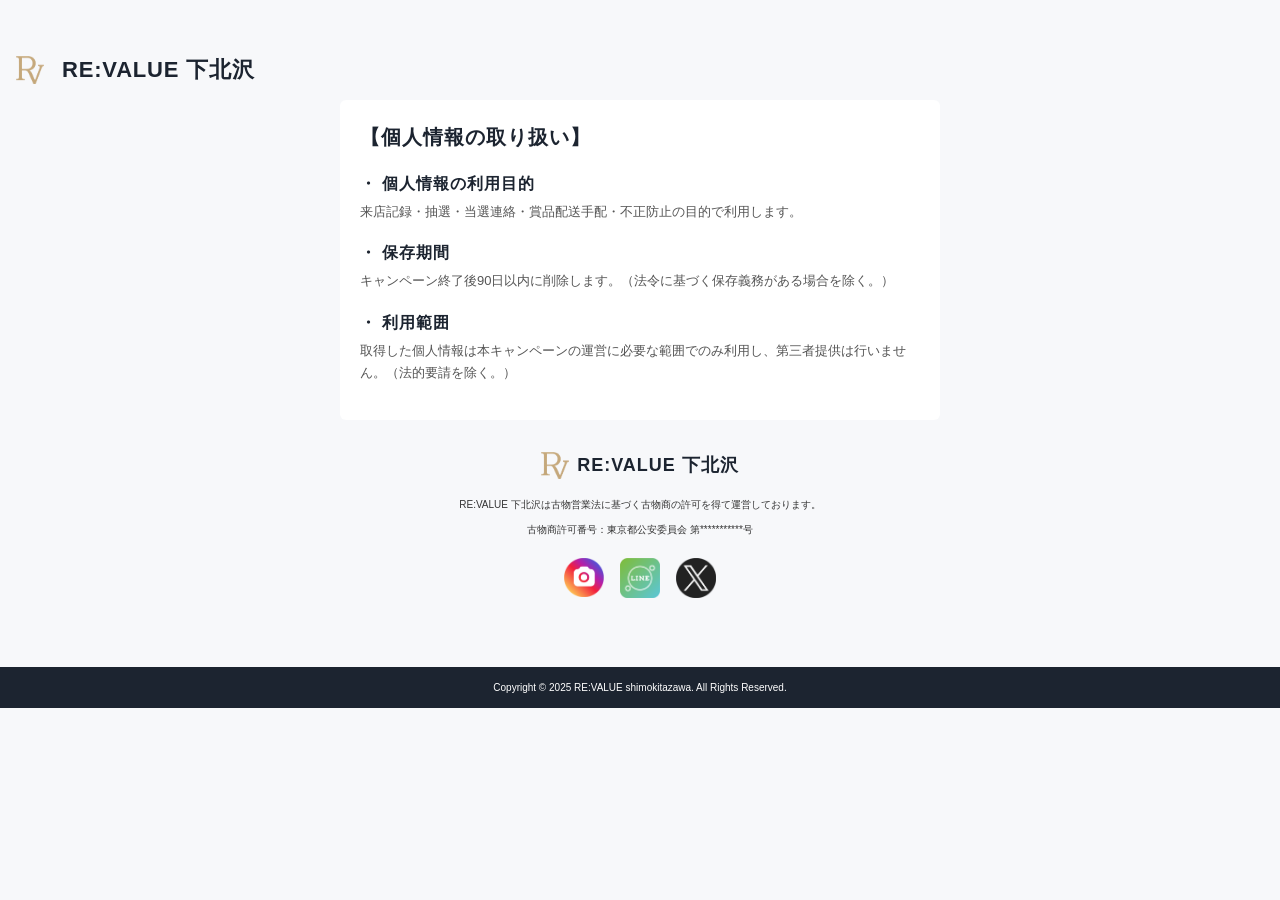
==== privacy.html @ 7b9adb71 "first commit" ====
<!DOCTYPE html>
<html lang="ja">
<head>
  <meta charset="UTF-8">
  <meta name="viewport" content="width=device-width, initial-scale=1.0">
  <title>利用規約 | RE:VALUE 下北沢</title>
  <link rel="stylesheet" href="style.css">
</head>

<body class="subpage">

  <!-- ヘッダー（LPと同じ） -->
  <header class="header">
  <a href="index.html" class="header-logo-block">
    <img src="images/icon.png" alt="RE:VALUEロゴ" class="header-logo">
    <h1 class="header-title">RE:VALUE 下北沢</h1>
  </a>
</header>

  <!-- 規約ボックス -->
  <section class="terms-section">
    <div class="terms-box">

      <h2 class="terms-title">【個人情報の取り扱い】</h2>

      <div class="terms-block">
        <h3 class="terms-subtitle">・ 個人情報の利用目的</h3>
        <p>
          来店記録・抽選・当選連絡・賞品配送手配・不正防止の目的で利用します。
        </p>
      </div>

      <div class="terms-block">
        <h3 class="terms-subtitle">・ 保存期間</h3>
        <p>キャンペーン終了後90日以内に削除します。（法令に基づく保存義務がある場合を除く。）</p>
      </div>

      <div class="terms-block">
        <h3 class="terms-subtitle">・ 利用範囲</h3>
        <p>
          取得した個人情報は本キャンペーンの運営に必要な範囲でのみ利用し、第三者提供は行いません。（法的要請を除く。）
        </p>
      </div>

    </div><!-- /terms-box -->
  </section>

  <!-- フッター（LPと同じでOK） -->
<footer class="footer-section">

  <!-- ロゴ -->
  <div class="footer-header">
    <a href="index.html" class="footer-logo-block">
      <img src="images/icon.png" alt="RE:VALUE ロゴ" class="rv-logo-footer">
      <h2 class="footer-store-name">RE:VALUE 下北沢</h2>
    </a>  
  </div>

  <!-- 説明文 -->
  <p class="footer-description">
    RE:VALUE 下北沢は古物営業法に基づく古物商の許可を得て運営しております。
  </p>
  <p class="footer-license">
    古物商許可番号：東京都公安委員会 第***********号
  </p>

  <!-- SNSアイコン -->
  <div class="footer-sns">
    <a href="#"><img src="images/instagram.png" alt="Instagram"></a>
    <a href="#"><img src="images/line.png" alt="LINE"></a>
    <a href="#"><img src="images/x.png" alt="X"></a>
  </div>

</footer>

<!-- コピーライト（黒帯） -->
<div class="footer-copy">
  Copyright © 2025 RE:VALUE shimokitazawa. All Rights Reserved.
</div>

</body>
</html>
---- style.css ----
* {
  margin: 0;
  padding: 0;
  box-sizing: border-box;
}

html {
  font-size: 62.5%;
}

body {
  font-family: "Noto Sans JP", sans-serif;
  color: #555;
  background: #F7F8FA;
  line-height: 1.7;  /* 読みやすい標準値に調整 */
}

h1, h2 {
  font-family: "Space Grotesk", sans-serif;
  color: #1C2430;
  letter-spacing: 0.1rem;
}

h3{
  font-family: "Space Grotesk", sans-serif;
  color: #333;
  letter-spacing: 0.1rem;
}


/* ヘッダー */
.header {
  height: 60px;             /* 背景画像とのズレ防止！ */
  display: flex;
  align-items: center;
  padding: 0 1.6rem;
  margin-top: 2rem;
}

.header-logo-block {
  display: flex;
  align-items: center;
  gap: 8px;                 /* ロゴと文字の間の余白 */
}

.header-logo-block,
.footer-logo-block {
  display: flex;
  align-items: center;
  gap: 0.8rem;
  text-decoration: none;      /* 下線なし */
  color: inherit;             /* テキスト色そのまま */
}

.header-logo-block img,
.footer-logo-block img {
  display: block;
}


.header-logo {
  width: 28px;              /* RVアイコンのSP最適サイズ */
  height: auto;
}

.header-title {
  font-size: 2.2rem;
  font-weight: 700;
}


/* 全体 */
.fv {
  position: relative;
  width: 100%;
  height: 80rem;
  background-image:  url("images/haikei.jpg");
  padding:  0 2rem 4rem;
  overflow: hidden;
}


h1{
  font-size: 23;
  letter-spacing: 0.08rem;
  padding-left: 1rem;
}


/* メインコピー */
.fv-copy {
  font-size: 1.7rem;
  color: #1C2430;
  line-height: 0.9;
  margin-bottom: 1.6rem;
  margin-top: 2rem;
  font-weight: 500;
}

.fv-copy .big {
  font-size: 3.5rem;
  font-weight: 700;
}

/* バッジ */
.fv-badge {
  position: absolute;
  top:  3%;
  right: 4%;
  background:  linear-gradient(
    to bottom,
     #E3C46B 35%,
     #fff4d5 75%,
     #fff 100%
  );
  border: 0.1rem solid #E3C46B;
  color: #1C2430;
  width: 10rem;
  height: 10rem;
  border-radius: 50%;
  display: flex;
  align-items: center;
  justify-content: center;
  text-align: center;
  font-size: 1.7rem;
  line-height: 1.4;
}

.badge-text {
  font-weight: 400;
}

/* バッグ画像 */
.fv-bags {
  width: 100%;
  margin-left: 2rem;
}

/* サブ説明 */
.fv-sub p {
  color: #333;
  font-size: 1.3rem;
  line-height: 1.5;
  margin-left: -18rem;
  margin-bottom: 16px;
  text-align: center;
  letter-spacing: 0.1rem;
}

/* メイン訴求 */
.fv-title {
  color: #1C2430;
  font-size: 2.4rem;
  font-weight: 800;
  margin: 1.2rem;
  text-align: center;
  letter-spacing: 0.2rem;
}

/* 注意書き */
.fv-note {
  color: #333;
  font-size: 1.2rem;
  margin-bottom: 28px;
}

/* CTA */
.cta-btn {
  display: block;
  text-align: center;
  padding: 14px 0;
  border-radius: 6px;
  font-size: 1.7rem;
  margin-bottom: 12px;
  letter-spacing: 0.1rem;
  text-decoration: none;
  font-weight: 500;
}

/* メインCTA */
.cta-main {
  background: #1C2430;
  color: #fff;
}

/* LINEボタン */
.cta-line {
  background: #D9DDE2;
  color: #1C2430;
}



/* 外側の背景（bodyで設定しているなら不要） */
.steps-wrapper {
  padding: 48px 16px;
}

/* 中央の白ボックス */
.steps-box {
  background-color: #FFFFFF;
  border: 0.1rem solid #E3C46B; /* ゴールド */
  border-radius: 0.4rem;
  padding: 40px 24px;
  max-width: 80rem;
  margin: 0 auto; /* 中央寄せ */
}

/* タイトル */
.steps-title {
  font-size: 2.2rem;
  font-weight: 700;
  text-align: center;
  margin-bottom: 40px;
}

/* STEPの並び（SP用） */
.step-item {
  display: flex;
  justify-content: space-between;
  align-items: flex-start;
  margin-bottom: 48px;
}

/* 左側テキスト */
.step-text {
  width: 55%;
}

.step-label {
  font-size: 1.6rem;
  font-weight: 600;
  margin-bottom: 12px;
}

.step-desc {
  font-size: 1.4rem;
  line-height: 1.6;
  color: #333333;
}

/* 右側画像 */
.step-img {
  width: 40%;
  aspect-ratio: 1 / 1; /* 同じ正方形に揃う */
  object-fit: cover;
  box-shadow: 0 0.4rem 1.2rem rgba(0,0,0,0.08);
}
.step-item:last-child {
  margin-bottom: 0;
}


.benefit-wrapper {
  padding: 4rem 1.6rem;
}

.benefit-box {
  background: #F9F6F0; /* 淡いベージュ背景 */
  border: none; /* 枠線なし */
  border-radius: 0.6rem;
  padding: 3rem 2rem;
  max-width: 80rem;
  margin: 0 auto;

  /* ドロップシャドウ（柔らかい影） */
  box-shadow: 0 14px 40px rgba(0, 0, 0, 0.25);
}


/* タイトル */
.benefit-title {
  text-align: center;
  font-size: 2rem;
  font-weight: 700;
  position:relative;
  padding-bottom: 0.3rem;
}

/* タイトル下のゴールドライン */
.benefit-title::after {
  content: "";
  position: absolute;
  left: 50%;
  bottom: 0;
  transform: translateX(-50%);
  width: 6rem;         /* ラインの長さ（お好みで調整） */
  height: 0.15rem;     /* ラインの太さ */
  background-color: #E3C46B;
  border-radius: 1rem;
}


/* バッジ＋画像 */
.benefit-badge-img {
  display: flex;
  align-items: center;
  gap: 2rem;
  margin-bottom: 2.4rem;
}

/* バッジの箱：ここでサイズを決める */
.benefit-badge {
  position: relative;
  width: 7rem;      /* バッジの大きさ：ここだけ変えればOK */
  aspect-ratio: 1 / 1;
  flex-shrink: 0;
  transform: translateY(-5rem);
}

.badge-shape {
  width: 100%;
  height: 100%;
  object-fit: contain;
  display: block;
}

/* 当選テキストをど真ん中に重ねる */
.badge-text {
  position: absolute;
  inset: 0;
  display: flex;
  align-items: center;
  justify-content: center;
  font-size: 2rem;
  font-weight: 700;
  color: #1C2430;   /* お好みで */
}
.benefit-img {
  width:90%;
  padding-right: 5rem;
  padding-top: 3rem;
  border-radius: 0.4rem;
  object-fit: cover;
}

/* ブランドバッグ当選情報 */
.benefit-main-top{
  display: flex;
  justify-content: space-between;
  align-items: flex-end;
}

.benefit-item-left p{
  margin: 0;
  line-height: 1.6;
}

.benefit-item-title {
  font-size: 2rem;
  font-weight: 700;
}

.benefit-small {
  font-size: 1.2rem;
  color: #666;
  margin-bottom: 0.8rem;
}

.benefit-date {
  font-size: 1.3rem;
  color: #333;
  margin-bottom: 0;
  line-height: 1.4;
}

.benefit-highlight {
  color: #333;
  font-weight: 700;
  font-size: 1.8rem;
}

/* 右側：10名様 */
.benefit-item-right {
  text-align: right;
}

.benefit-number {
  font-size: 3.6rem;
  font-weight: 900;
  color: #E3C46B;
  line-height: 1;
  font-family: 'Noto Serif JP';
}

.benefit-unit {
  font-size: 1.4rem;
  margin-left: 0.3rem;
}

.benefit-date {
  margin: 0 0 3rem;
  font-size: 1.5rem;
}

/* 参加者全員部分 */
.benefit-everyone {
  display: flex;
  gap: 1.6rem;
  margin-bottom: 3rem;
}

.benefit-everyone-label {
  font-size: 1.4rem;
  font-weight: 600;
  white-space: nowrap;
}

.benefit-everyone-content {
  line-height: 1.5;
}

.benefit-coupon {
  font-size: 1.8rem;
  font-weight: 600;
  letter-spacing: 0.1rem;
}

.benefit-expire {
  font-size: 1.2rem;
  color: #777;
  letter-spacing: 0.1rem;
}

.benefit-note {
  font-size: 1.2rem;
  color: #777;
  font-weight: 500;
}



/* セクション全体（背景はbodyのをそのまま使う） */
.availability-section {
  padding: 2.4rem 1.6rem  ;
}

/* 中央の白ボックス */
.availability-box {
  background: #FFFFFF;
  border-radius: 0.4rem;
  padding: 2rem 1.6rem 5rem;
  max-width: 80rem;
  margin: 0 auto;
}

/* タイトル */
.availability-title {
  text-align: center;
  font-size: 2rem;
  font-weight: 700;
  margin-bottom: 2rem;
}

/* プルダウン */
.date-select-box {
  position: relative;
  background: #E9E9EC;
  padding: 1.4rem 1rem;
  border-radius: 0.4rem;
  margin-bottom: 3rem;
}

/* ▼ カスタム矢印 */
.date-select-box::after {
  content: "▼";
  position: absolute;
  right: 1.6rem;
  top: 50%;
  transform: translateY(-50%);
  font-size: 1.4rem;
  color: #1C2430;
  pointer-events: none;         /* ← 矢印クリックしてもセレクトが開くように */
}

.date-select {
  width: 100%;
  border: none;
  background: transparent;
  font-size: 1.6rem;
  color: #1C2430;
  appearance: none;
  padding-right: 3rem;
}

/* 時間リスト */
.time-list {
  background: #E9E9EC;
  padding: 1.6rem;
  border-radius: 0.4rem;
}

.time-row {
  display: flex;
  justify-content: space-between;
  align-items: center;
  padding: 1.2rem 0;
  border-bottom: 1px solid rgba(0,0,0,0.06);
  font-size: 1.5rem;
  font-weight: 500;
}

.time-row:last-child {
  border-bottom: none;
}

.status {
  font-size: 2.4rem;
  margin-right: 1rem;
}

/* ◯（空き） */
.status.available {
  color: #1C2430; /* 黒に近いネイビー */
}

/* ×（満枠） */
.status.full {
  color: #C15B4E; /* 赤 */
}


.safety-section {
  padding: 4rem 1.6rem;
  text-align: center;  /* ← セクション全体を中央揃えに */
}

/* タイトル */
.safety-title {
  font-size: 2rem;
  font-weight: 700;
  display: inline-block;  /* ← ゴールドラインを中央に揃えるため */
  margin-bottom: 4rem;
  position: relative;
}

.safety-title .underline {
  width: 24rem;
  height: 0.1rem;
  background: #E3C46B;
  display: block;
  margin: 0.4rem auto 0;  /* ← 中央揃え */
}

/* 各項目 */
.safety-item {
  margin-bottom: 5rem;
}

/* 小タイトル */
.safety-heading {
  font-size: 1.8rem;
  font-weight: 700;
  margin-bottom: 1.6rem;
  letter-spacing: 0.2rem;
}

/* 画像 */
.safety-img {
  width: 100%;
  border-radius: 0.4rem;
  margin-bottom: 1.6rem;
}

/* テキスト */
.safety-text {
  font-size: 1.2rem;
  line-height: 1.8;
  color: #555;
  margin: 0 auto;
  max-width: 28rem;  /* ← 文章の横幅を適度に狭めて読みやすく */
  letter-spacing: 0.1rem;
}


.faq-section {
  padding: 4rem 1.6rem;
}

.faq-title {
  text-align: center;
  font-size: 2rem;
  font-weight: 700;
  margin-bottom: 2rem;
}

/* 各Qボタン */
.faq-item {
  margin-bottom: 1.2rem;
  border-radius: 0.4rem;
  overflow: hidden;
}

.faq-question {
  width: 100%;
  background: #e6e9ee;
  border: none;
  padding: 1.6rem;
  font-size: 1.6rem;
  font-weight: 600;
  display: flex;
  justify-content: space-between;
  align-items: center;
  cursor: pointer;
}

/* ▼アイコン */
.faq-icon {
  transition: transform 0.2s ease;
}

/* A部分（最初は閉じる） */
.faq-answer {
  background: #fff;
  padding: 0 1.6rem;
  font-size: 1.5rem;
  line-height: 1.7;
  color: #555;
  height: 0;
  overflow: hidden;
  transition: height 0.25s ease;
  border-left: 0.1rem solid #E9E9EC;
  border-right: 0.1rem solid #E9E9EC;
  border-bottom: 0.1rem solid #E9E9EC;
}

/* 開いた時の状態 */
.faq-item.open .faq-answer {
  padding-top: 1.6rem;
  padding-bottom:3rem;
}

.faq-item.open .faq-icon {
  transform: rotate(180deg);
}

.bold{
  font-weight: 700;
}

.store-section {
  padding: 4rem 1.6rem;
}

/* セクションタイトル */
.store-title {
  text-align: center;
  font-size: 2rem;
  font-weight: 700;
  margin-bottom: 2rem;
}

/* 店舗名 */
.store-name {
  text-align: center;
  font-size: 1.8rem;
  font-weight: 700;
  margin-bottom: 2rem;
}

/* 店舗外観写真 */
.store-img {
  width: 100%;
  border-radius: 0.4rem;
  margin-bottom: 3rem;
}

.store-info {
  font-size: 1.3rem;
  line-height: 1.8;
  color: #333;
  margin-bottom: 3rem;
}

.store-info-row {
  display: flex;
  align-items: flex-start;
  margin-bottom: 1.6rem;
}

.store-info-row .label {
  width: 8rem;   /* ← ラベル列の幅（ここ調整でスクショ通り） */
  color: #000;
  flex-shrink: 0;  /* ← テキストが長くても潰れない */
}

.store-info-row .value {
  flex: 1;         /* ← 残りの幅いっぱい */
  color: #333;
  line-height: 1.8;
}

.store-btn {
  display: block;
  width: 100%;
  max-width: 32rem;            /* スマホで少し余白を残すサイズ */
  margin: 0 auto 3rem auto;
  padding: 1.4rem 0;
  background: #cbd2da;
  color: #1C2430;
  text-align: center;
  font-size: 1.6rem;
  border: 1px solid #1C2430;
  border-radius: 0.4rem;
  text-decoration: none;
  transition: 0.2s;
}

.store-btn:hover {
  background: #e2e2e4; /* 少しだけ濃くしてホバー演出 */
}


/* Googleマップ画像 */
.store-map {
  width: 100%;
  border-radius: 0.4rem;
}


/* セクション全体 */
.campaign-section {
  padding: 4rem 2rem;
  text-align: center;
}

/* タイトル */
.campaign-title {
  font-size: 2rem;
  font-weight: 700;
  margin-bottom: 0.5rem;
  letter-spacing: 0.1rem;
}

.campaign-sub {
  font-size: 1.7rem;
  color: #1c2430;
  margin-bottom: 2.4rem;
  font-weight: 500
}


/* または */
.campaign-or {
  margin-bottom: 1.6rem;
  font-size: 1.7rem;
  color: #333;
  font-weight: 500;
}

/* リンクエリア */
.campaign-links {
  text-align: left;
  margin: 0 auto 6rem;
  max-width: 300px;
}

.link-item {
  display: block;
  padding: 0.4rem 0;
  font-size: 1.3rem;
  color: #333;
  text-decoration: none;
}


/* ===== フッター全体 ===== */
.footer-section {
  text-align: center;
  padding: 3rem 1.6rem 4rem;
}

/* ロゴと店名 */
.footer-header {
  display: flex;
  align-items: center;
  justify-content: center;
  gap: 0.8rem;
  margin-bottom: 1.6rem;
}



.rv-logo-footer {
  width: 28px; /* 調整OK。スクショでは小さめ */
  height: auto;
}

.footer-store-name {
  font-size: 1.8rem;
  font-weight: 700;
}

/* 説明文 */
.footer-description {
  font-size: 1rem;
  color: #333;
  line-height: 1.6;
  margin-bottom: 0.8rem;
}

.footer-license {
  font-size: 1rem;
  color: #333;
  margin-bottom: 2rem;
}

/* SNSアイコン */
.footer-sns {
  display: flex;
  justify-content: center;
  gap: 1.6rem;
  margin-bottom: 2.4rem;
}

.footer-sns img {
  width: 4rem;   /* スクショサイズに調整 */
  height: auto;
  object-fit: cover;
}

/* コピーライト黒帯 */
.footer-copy {
  background: #1C2430;
  color: #fff;
  font-size: 1rem;
  text-align: center;
  padding: 1.2rem 0;
}

/* サブページ用（背景色などLPと統一） */
.subpage {
  background: #F7F8FA;
  padding: 2rem 0 0;
}

/* 規約セクション */
.terms-section {
  padding: 0 1.6rem;
}

.terms-box {
  background: #fff;
  border-radius: 0.6rem;
  padding: 2rem;
  margin: 0 auto;
  max-width: 600px;
}

.terms-title {
  font-size: 2rem;
  font-weight: 700;
  margin-bottom: 1.6rem;
}

.terms-block {
  margin-bottom: 1.6rem;
}

.terms-subtitle {
  font-size: 1.6rem;
  font-weight: 600;
  color: #1C2430;
  margin-bottom: 0.4rem;
}

.terms-block p {
  font-size: 1.3rem;
  line-height: 1.7;
  color: #555;
}



/* 予約ページメインビジュアル */
.reserve-hero {
  position: relative;
  width: 100%;
}

.reserve-hero-img {
  width: 100%;
  display: block;
}

.reserve-title {
  position: absolute;
  top: 50%;
  left: 50%;
  transform: translate(-50%, -50%);
  background: #f3efe8;
  padding: 0.6rem 4rem;
  border-radius: 0.4rem;
  font-size: 1.7rem;
  font-weight: 700;
  color: #1c2430;
  letter-spacing: 0.2rem;
}

/* フォームセクション */
.reserve-form-section {
  width: 92%;
  margin: 0 auto;
  margin-top: 2rem;
}

.form-block-title {
  font-size: 1.6rem;
  font-weight: 700;
  margin: 5rem 0 2rem;
}

.form-row {
  display: flex;
  align-items: center;
  gap: 7rem;
  margin-bottom: 1.6rem;
}

.form-row label {
  margin-bottom: 0.4rem;
  font-size: 1.4rem;
  color: #333;
  width: 6rem;
  font-weight: 500;
}




/* 横並び（希望日） */
.form-row.double {
  display: flex;
  align-items: center;
  gap: 1.2rem;
}

.form-row.double label{
  min-width: 7.2rem;
  font-size: 1.4rem;

}

.form-row.double select{
  width: 48%;
  padding: 0.7rem 1.2rem;
  border-radius: 0.6rem;
  border: 0.1rem solid #333;
  font-size: 1.2rem;
  background: #fff;
}


.form-row.carry-row{
  margin-top: 4rem;
}

.carry-row label{
  min-width: 12rem;
  white-space: nowrap;
  margin-top: 1.5rem;
}

.form-row.brand {
  flex-direction: column;
  align-items: flex-start;
  gap:0.8rem;
}

.form-row.brand label{
  min-width: 13.5rem;
  white-space: normal;
  padding-top: 2rem;
}

.form-row.brand textarea{
  width: 100%;
  height: 10rem;
  border: 0.1rem solid #333;
  border-radius: 0.4rem;
  margin-bottom: 2rem;
}

.form-row input{
  height: 3rem;
  border: 1px solid #333;
  border-radius: 0.4rem;
  padding: 0 0.8rem;
  width: 15rem;
}

.people-count{
  justify-content: space-between;
}

.people-count input{
  width: 13rem;
  margin-left: auto;
}

.form-check {
  display: flex;
  align-items: center;
  gap: 0.8rem;
  font-size: 1.3rem;
  margin-bottom: 2rem;
  margin-top: 4rem;
}

.form-check label{
  line-height: 1.6;
}

.form-check input{
  margin-top: 0;
  transform: translateY(-1rem);
}

.form-submit-btn {
  width: 100%;
  background: #1C2430;
  color: #fff;
  padding: 1.6rem;
  font-size: 1.7rem;
  font-weight: 700;
  border-radius: 0.6rem;
  letter-spacing: 0.1rem;
  margin:4rem 0;
}
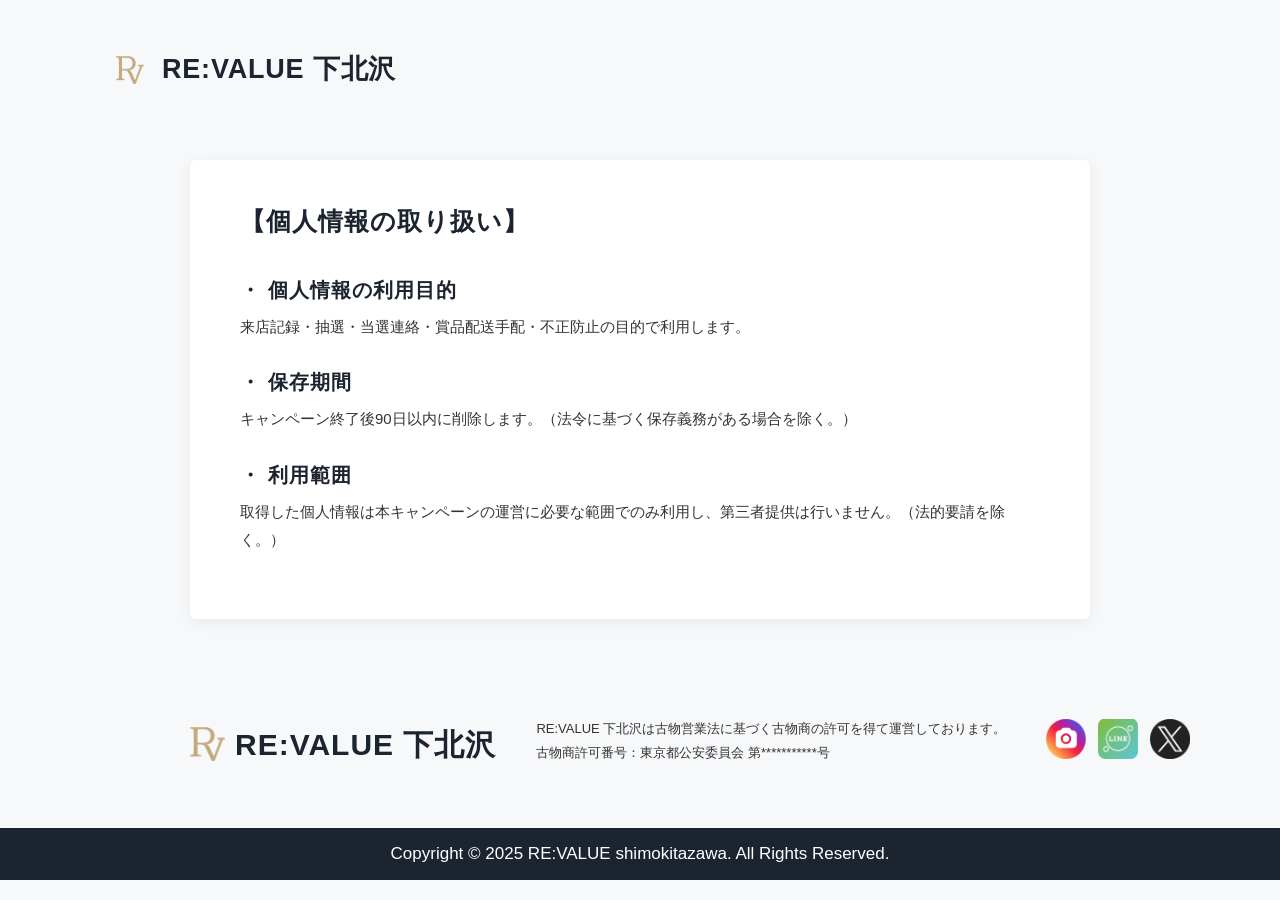
==== commit 36cedd7f: "changed" ====
--- a/privacy.html
+++ b/privacy.html
@@ -57,18 +57,20 @@
   </div>
 
   <!-- 説明文 -->
+   <div class="footer-text-block">
   <p class="footer-description">
     RE:VALUE 下北沢は古物営業法に基づく古物商の許可を得て運営しております。
   </p>
   <p class="footer-license">
     古物商許可番号：東京都公安委員会 第***********号
   </p>
+  </div>
 
   <!-- SNSアイコン -->
   <div class="footer-sns">
-    <a href="#"><img src="images/instagram.png" alt="Instagram"></a>
-    <a href="#"><img src="images/line.png" alt="LINE"></a>
-    <a href="#"><img src="images/x.png" alt="X"></a>
+    <a href="https://www.instagram.com/revalue_shimokita/"><img src="images/instagram.png" alt="Instagram"></a>
+    <a href="https://lin.ee/revalue_shimokita"><img src="images/line.png" alt="LINE"></a>
+    <a href="https://x.com/revalue_tokyo"><img src="images/x.png" alt="X"></a>
   </div>
 
 </footer>
--- a/style.css
+++ b/style.css
@@ -3,6 +3,22 @@
   padding: 0;
   box-sizing: border-box;
 }
+
+a {
+  text-decoration: none;
+  color: inherit;
+}
+
+a[href^="tel:"],
+a[href^="mailto:"] {
+  text-decoration: none;
+  color: inherit;
+}
+
+.value, .store-info-row span {
+  text-decoration: none !important;
+}
+
 
 html {
   font-size: 62.5%;
@@ -19,12 +35,14 @@
   font-family: "Space Grotesk", sans-serif;
   color: #1C2430;
   letter-spacing: 0.1rem;
+  font-size: 2rem;
 }
 
 h3{
   font-family: "Space Grotesk", sans-serif;
   color: #333;
   letter-spacing: 0.1rem;
+  font-size: 1.7rem;
 }
 
 
@@ -73,20 +91,30 @@
 .fv {
   position: relative;
   width: 100%;
-  height: 80rem;
-  background-image:  url("images/haikei.jpg");
-  padding:  0 2rem 4rem;
-  overflow: hidden;
+  min-height: 95vh;                 
+  
+  background-image: url("images/fv.jpg");
+  background-size: cover;           /* ← ここは cover に戻してOK */
+  background-repeat: no-repeat;
+  background-position: center top;
+
+  padding: 4rem 2rem 3rem;          /* ← 上と下にしっかり余白 */
 }
 
 
 h1{
-  font-size: 23;
+  font-size: 2.3rem;
   letter-spacing: 0.08rem;
   padding-left: 1rem;
 }
 
-
+.fv-inner{
+  display: block;
+}
+
+.fv-right{
+  margin-top: 2;
+}
 /* メインコピー */
 .fv-copy {
   font-size: 1.7rem;
@@ -115,19 +143,24 @@
   );
   border: 0.1rem solid #E3C46B;
   color: #1C2430;
-  width: 10rem;
-  height: 10rem;
+  
+  width: 27vw;
+  height: 27vw;
+  max-width: 100px;
+  max-height: 100px;
+  
   border-radius: 50%;
   display: flex;
   align-items: center;
   justify-content: center;
   text-align: center;
-  font-size: 1.7rem;
   line-height: 1.4;
 }
 
-.badge-text {
-  font-weight: 400;
+.fv-badge-text {
+  font-size: 4.2vw;
+  font-weight: 600;
+  line-height: 1.4;
 }
 
 /* バッグ画像 */
@@ -202,13 +235,10 @@
   border: 0.1rem solid #E3C46B; /* ゴールド */
   border-radius: 0.4rem;
   padding: 40px 24px;
-  max-width: 80rem;
-  margin: 0 auto; /* 中央寄せ */
 }
 
 /* タイトル */
 .steps-title {
-  font-size: 2.2rem;
   font-weight: 700;
   text-align: center;
   margin-bottom: 40px;
@@ -228,7 +258,6 @@
 }
 
 .step-label {
-  font-size: 1.6rem;
   font-weight: 600;
   margin-bottom: 12px;
 }
@@ -245,9 +274,6 @@
   aspect-ratio: 1 / 1; /* 同じ正方形に揃う */
   object-fit: cover;
   box-shadow: 0 0.4rem 1.2rem rgba(0,0,0,0.08);
-}
-.step-item:last-child {
-  margin-bottom: 0;
 }
 
 
@@ -271,7 +297,6 @@
 /* タイトル */
 .benefit-title {
   text-align: center;
-  font-size: 2rem;
   font-weight: 700;
   position:relative;
   padding-bottom: 0.3rem;
@@ -391,6 +416,8 @@
 .benefit-date {
   margin: 0 0 3rem;
   font-size: 1.5rem;
+  color: #1c2430;
+  font-weight: 500;
 }
 
 /* 参加者全員部分 */
@@ -404,10 +431,12 @@
   font-size: 1.4rem;
   font-weight: 600;
   white-space: nowrap;
+  color: #1c2430;
 }
 
 .benefit-everyone-content {
   line-height: 1.5;
+  color: #1c2430;
 }
 
 .benefit-coupon {
@@ -418,13 +447,11 @@
 
 .benefit-expire {
   font-size: 1.2rem;
-  color: #777;
   letter-spacing: 0.1rem;
 }
 
 .benefit-note {
   font-size: 1.2rem;
-  color: #777;
   font-weight: 500;
 }
 
@@ -602,6 +629,11 @@
   justify-content: space-between;
   align-items: center;
   cursor: pointer;
+  color: #1C2430;
+}
+
+.faq-question span{
+  color: #1C2430;
 }
 
 /* ▼アイコン */
@@ -627,7 +659,7 @@
 /* 開いた時の状態 */
 .faq-item.open .faq-answer {
   padding-top: 1.6rem;
-  padding-bottom:3rem;
+  padding-bottom:5rem;
 }
 
 .faq-item.open .faq-icon {
@@ -652,10 +684,19 @@
 
 /* 店舗名 */
 .store-name {
-  text-align: center;
+  display: flex;
+  justify-content: center;
+  align-items: center;
   font-size: 1.8rem;
   font-weight: 700;
   margin-bottom: 2rem;
+  gap: 1rem;
+}
+
+.store-icon{
+  width: 2.5rem;
+  height: auto;
+  display: block;
 }
 
 /* 店舗外観写真 */
@@ -696,7 +737,7 @@
   max-width: 32rem;            /* スマホで少し余白を残すサイズ */
   margin: 0 auto 3rem auto;
   padding: 1.4rem 0;
-  background: #cbd2da;
+  background: #c1cee1;
   color: #1C2430;
   text-align: center;
   font-size: 1.6rem;
@@ -706,9 +747,6 @@
   transition: 0.2s;
 }
 
-.store-btn:hover {
-  background: #e2e2e4; /* 少しだけ濃くしてホバー演出 */
-}
 
 
 /* Googleマップ画像 */
@@ -897,7 +935,7 @@
   letter-spacing: 0.2rem;
 }
 
-/* フォームセクション */
+/* 予約フォームページ */
 .reserve-form-section {
   width: 92%;
   margin: 0 auto;
@@ -925,6 +963,9 @@
   font-weight: 500;
 }
 
+.form-row.customer input{
+  width:50%;
+}
 
 
 
@@ -987,6 +1028,7 @@
   border-radius: 0.4rem;
   padding: 0 0.8rem;
   width: 15rem;
+  margin-left: auto;
 }
 
 .people-count{
@@ -997,6 +1039,44 @@
   width: 13rem;
   margin-left: auto;
 }
+
+/* 共通：数字欄に右寄せ */
+.form-row.carry-row,
+.people-count {
+  position: relative;
+}
+
+/* お持ち込み点数（点） */
+.form-row.carry-row::after {
+  content: "点";
+  position: absolute;
+  right: 0;
+  top: 50%;
+  transform: translateY(-50%);
+  margin-right: 2.5rem;
+  color: #555;
+  font-size: 1.4rem;
+}
+
+/* 来店人数（人） */
+.people-count::after {
+  content: "人";
+  position: absolute;
+  right: 0;
+  top: 50%;
+  transform: translateY(-50%);
+  margin-right: 2.5rem;
+  color: #555;
+  font-size: 1.4rem;
+}
+
+/* input の右側に余白 */
+.form-row.carry-row input,
+.people-count input {
+  text-align: right;
+  padding-right: 3.5rem;
+}
+
 
 .form-check {
   display: flex;
@@ -1027,3 +1107,964 @@
   letter-spacing: 0.1rem;
   margin:4rem 0;
 }
+
+.form-thanks {
+  display: inline-block;
+  margin: 32px auto 0;
+  text-align: center;
+  font-size: 1.6rem;
+  font-weight:500;
+  color: #1C2430;   /* ← ここをネイビーに */
+  line-height: 1.6;
+  letter-spacing: 0.05em;
+  border-bottom: 0.15rem solid #E3C46B;
+  padding-bottom: 0.4rem;
+}
+
+/*　CTAボタン横並び */
+@media screen and (min-width: 768px) {
+  .header-logo{
+   margin-left: 10rem;
+  }
+
+
+  .fv-cta {
+    display: flex;
+    justify-content: center;
+    gap: 2rem;
+  }
+
+  .fv-cta a {
+    width: 280px;
+  }
+}
+
+
+
+/* ===========================
+   PC版（1024px〜）
+=========================== */
+/*　PC 見出し文字サイズ*/
+@media screen and (min-width: 1024px) {
+  .header-title {
+    font-size:2.7rem;
+  }
+
+  h2{
+    font-size: 3rem;
+  }
+
+  /* PC版　FV*/
+.fv {
+  width: 100%;
+  background-image: url("images/fv_pc.jpg");
+  background-size: cover;
+  background-repeat: no-repeat;
+  background-position: center top;
+  padding: 0;   /* ← 横paddingは絶対に入れない */
+  padding-bottom: 6rem;
+}
+
+ .fv-inner {
+    max-width: 1100px;   /* 1440 - 180×2 */
+    margin: 0 auto;
+    min-height: 95vh;
+    padding: 8rem 0 10rem;
+
+    display: grid;
+    grid-template-columns: 1fr 1fr;
+    grid-template-rows: auto auto auto auto;
+    column-gap: 6rem;   
+    align-items: center;
+    position: relative;
+ }
+
+  /* --- メインコピー --- */
+  .fv-copy {
+    grid-column:  1 / 2;
+    font-size: 3rem;
+    margin: 0 0 4rem 0;
+    line-height: 1;
+  }
+
+  .fv-copy span{
+    display: inline-block;
+    margin-bottom: 0.6rem;
+    letter-spacing: 0.5rem;
+  }
+
+  .fv-copy .line-1{
+    margin-left: 0;
+  }
+
+  .fv-copy .line-2{
+    margin-left: 8rem;
+  }
+
+  .fv-copy .big {
+    font-size: 6rem;
+  }
+
+  /* --- サブ説明：横並び・下寄せ --- */
+  .fv-sub {
+    margin-bottom: 3.6rem;
+    grid-column: 1/2;
+  }
+
+  .fv-sub p {
+    margin-left: 0;          /* ← SPの -18rem を解除 */
+    margin-top: 7rem;
+    text-align: left;
+    font-size: 2rem;
+    line-height: 1.8;
+    letter-spacing: 0.3rem;
+  }
+
+  /* --- メイン訴求 --- */
+  .fv-title {
+    grid-column: 1/2;
+    font-size: 3.2rem;
+    letter-spacing: 0.25rem;
+    text-align: left;
+    margin: 0 0 2.8rem 0;
+    line-height: 1.35;
+  }
+
+  /* --- 注意書き --- */
+  .fv-note {
+    grid-column: 1 / 2;
+    margin-bottom: 4.2rem;
+    line-height: 1.7;
+    font-size: 1.5rem;
+    font-weight: 500;
+  }
+
+    /* --- バッグ画像（右側に固定） --- */
+  .fv-bags {
+    grid-column: 2 /3;
+    grid-row:  1/5;
+    width: 150%;
+    max-width: 60rem;
+    justify-self: center;
+  }
+
+      /* --- バッジ（PCでは少し小さく・固定サイズ） --- */
+  .fv-badge {
+    position: absolute;
+    width: 150px;
+    height: 150px;
+    max-width: none;
+    max-height: none;
+    top: 6%;
+    right: 6%;
+  }
+
+  .fv-badge-text {
+    font-size: 2.3rem;
+    font-weight: 600;
+    letter-spacing: 0.1rem;
+    line-height: 1.7;
+  }
+
+
+  /* --- CTA：横並び --- */
+  .fv-cta {
+    display: flex;
+    gap: 7rem;
+    justify-content: center;  
+
+    position: absolute;
+    left: 50%;
+    bottom: 4%;
+    transform: translateX(-50%);
+
+    width: 100%;
+    max-width: 77rem;
+  }
+
+
+    /*　サイト全体　中央寄せ　*/
+  .site-main{
+  max-width: 1080px;
+  margin: 0 auto;
+  }
+
+  /* 外側の余白をFVと揃える */
+  .steps-wrapper {
+    padding: 80px 0;
+  }
+
+  /* 中央ボックスをFVと同じ最大幅に */
+  .steps-box {
+    max-width: 1080px;
+    margin: 0 auto;
+    padding: 64px 48px;
+    border: 0.15rem solid #E3C46B; /* ゴールド */
+
+
+    display: grid;
+    grid-template-columns: repeat(3, 1fr);
+    gap: 4rem;
+  }
+
+  /* タイトルは横幅フル */
+  .steps-title {
+    grid-column: 1 / -1;
+    font-size: 3rem;
+    margin-bottom: 4rem;
+  }
+
+  /* STEPを縦積みに変更 */
+  .step-item {
+    flex-direction: column;
+    align-items: center;
+    text-align: center;
+  }
+
+  /* テキストは横幅100% */
+  .step-text {
+    width: 100%;
+    margin-top: 1.6rem;
+    display: contents;
+  }
+
+  .step-label {
+    order: 1;
+    font-size: 2rem;
+    margin-bottom: 2.5rem;
+    min-height: 3.2rem;
+  }
+
+    /* 画像サイズを統一 */
+  .step-img {
+    order: 2;
+    width: 100%;
+    max-width: 260px;
+    margin: 0 auto 1.6rem;
+    display: block;
+  }
+
+
+  .step-desc {
+    order: 3;
+    font-size: 1.5rem;
+    line-height: 1.8;
+    min-height: 5.2rem;
+  }
+
+
+  /*特典セクション*/
+
+
+ .benefit-main-flex {
+    position: relative;
+    min-height: 520px; /* CTAと重ならない高さに調整 */
+  }
+
+  /* ===== 左カラム（テキストエリア） ===== */
+  .benefit-badge-img,
+  .benefit-main-top,
+  .benefit-date,
+  .benefit-everyone {
+    max-width: 35rem;
+  }
+
+  /* 左カラムの中で「左右端に揃える」 */
+  .benefit-main-top,
+  .benefit-everyone {
+    justify-content: space-between;
+  }
+
+  .benefit-date{
+    display: flex;
+    justify-content: space-between;
+  }
+
+  /* ===== バッグ画像（右側） ===== */
+  .benefit-badge-img img.benefit-img {
+    position: absolute;
+    right: 1%;
+    top: 4%;        /* ← 10名様にかぶらない位置へ */
+    width: 50rem;
+    max-width: 52%;
+    padding: 0;
+    z-index: 1;       /* 10名様より「下」にする */
+  }
+
+  .benefit-main-top{
+    margin-bottom: 6rem;
+  }
+  /* 10名様は必ず手前に */
+  .benefit-item-right {
+    position: relative;
+    z-index: 2;
+  }
+
+  .benefit-number{
+    font-size: 5rem;
+    text-shadow: 2px 2px 3px rgba(0, 0, 0, 0.55);
+  }
+
+  .benefit-unit{
+    font-size: 2rem;
+  }
+
+    .benefit-coupon{
+    font-size: 2rem;
+    letter-spacing: 0.2rem;
+  }
+
+
+  .benefit-everyone-content{
+    line-height: 1.8;
+    display: block;
+    justify-content: space-between;
+    align-items: center;
+    width: 100%;
+  }
+
+  /* 子要素のインライン挙動をリセットして揃えやすくする */
+  .benefit-expire-note-wrap {
+    display: flex;
+    justify-content: space-between;
+    align-items: center;
+    width: 100%;
+    white-space: nowrap; /* 改行防止 */
+  }
+
+
+  /* バッジの縦ズレだけ調整 */
+  .benefit-badge {
+    transform: translateY(0);
+    width: 10rem;
+  }
+
+  .badge-text{
+    font-size: 2.5rem;
+    letter-spacing: 0.3rem;
+  }
+
+  /* ===== CTAボタンを下へ ===== */
+  .benefit-cta{
+    text-align: center;
+  }
+
+  .benefit-cta .cta-btn{
+    margin: 5rem 0 auto ;
+    display: inline-block;
+  }
+
+  /*空き枠状況　セクション*/
+  .availability-title{
+    font-size: 3rem;
+    letter-spacing: 0.2rem;
+    margin-bottom: 3rem;
+  }
+  /* 空き枠エリア全体を中央揃え */
+  .availability-box {
+    display: flex;
+    flex-direction: column;
+    align-items: center;
+  }
+
+  /* 日付プルダウンの幅を狭めて中央へ */
+  .date-select-box {
+    width: 100%;
+    max-width: 50rem; /* ←調整ポイント */
+    margin: 0 auto 2rem;
+  }
+
+  .date-select {
+    width: 100%;
+    font-size: 2rem;
+  }
+
+  /* 時間リストのグレー枠を中央寄せ */
+  .time-list {
+    width: 100%;
+    max-width: 50rem; /* ←ここを変えれば幅が調整できる */
+    margin: 0 auto;
+  }
+
+  .time-row{
+    font-size: 1.8rem;
+  }
+
+
+  /*　安心ポイントセクション　*/
+  .safety-section {
+    display: grid;
+    grid-template-columns: repeat(2, 1fr);
+    gap: 4rem 4rem; /* 上下4rem / 左右6rem の余白（調整可） */
+    max-width: 1080px; /* セクション全体の横幅を揃える（好みで） */
+    margin: 0 auto;
+  }
+
+  /* タイトルは2カラム扱いから抜けて中央に */
+  .safety-title {
+    grid-column: 1 / -1; /* 2列分を跨いで中央に配置 */
+    text-align: center;
+    margin-bottom: 4rem;
+    font-size: 3rem;
+    letter-spacing: 0.2rem;
+  }
+
+  .safety-title .underline{
+    width: 35rem;
+    height: 0.15rem;
+  }
+
+  .safety-heading{
+    font-size: 2.3rem;
+    margin: -0.4rem 0 1rem 0;
+    line-height: 1.4;
+    grid-column: 2;
+    order: 2;
+  }
+
+  .safety-text{
+    font-size: 1.5rem;
+    letter-spacing: 0.15rem;
+    line-height: 1.7;
+    margin: 0;
+    grid-column: 2;
+    order: 3;
+  }
+
+  .safety-item{
+    display: grid;
+    grid-template-columns: 250px 1fr;
+    align-items: start;
+    column-gap: 2rem;
+  }
+
+  /* safety-item 内の画像を調整 */
+  .safety-img {
+    order: 1;
+    width: 100%;
+    height: auto;
+    grid-column: 1;
+    grid-row: 1 / 3;
+    border-radius: 4px;
+  }
+
+  /* FAQセクション　*/
+  .faq-section{
+    max-width: 80rem;
+    margin: 0 auto;
+  }
+
+  .faq-title{
+    font-size: 3rem;
+    letter-spacing: 0.3rem;
+    font-weight: 800;
+  }
+  .faq-item{
+    margin-bottom: 2.3rem;
+  }
+
+  .faq-question{
+    font-size: 2rem;
+    letter-spacing: 0.15rem;
+  }
+
+  .faq-icon{
+    font-size: 2rem;
+  }
+
+  .faq-answer{
+    font-size: 1.8rem;
+  }
+
+
+  /*　店舗案内　*/
+   .store-section {
+    max-width: 1080px;
+    margin: 0 auto;
+  }
+
+  /* タイトル中央のまま */
+  .store-title {
+    text-align: center;
+    margin-bottom: 6rem;
+    font-size: 3rem;
+    letter-spacing: 0.2rem;
+  }
+
+  /* 画像＋テキスト＋店名を1つのグリッドで横並び */
+  .store-wrapper {
+    display: grid;
+    grid-template-columns: 1fr 1fr; /* 左：画像 / 右：テキスト */
+    grid-template-rows: auto auto;  /* 上：店名 / 下：詳細 */
+    column-gap: 5rem;
+    margin-bottom: 3rem;
+    align-items: center;
+  }
+
+  /* 店舗画像（左側に固定） */
+  .store-img {
+    grid-column: 1;
+    grid-row: 1 / 3; /* 2行ぶち抜き */
+    width: 100%;
+  }
+
+  /* 店名（PC版では画像の右側に移動） */
+  .store-name {
+    grid-column: 2;
+    grid-row: 1;
+    display: flex;
+    align-items: center;
+    gap: 1rem;
+
+    font-size: 2.5rem;
+    font-weight: 700;
+    margin: 0 0 1.6rem 0; /* 上の余白なし、下だけ少し */
+  }
+
+  .store-icon {
+    width: 3rem;
+    height: auto;
+    display: block;
+  }
+
+  /* 店舗情報テキスト（右下） */
+  .store-info {
+    grid-column: 2;
+    grid-row: 2;
+    font-size: 1.4rem;
+    margin: 0;
+  }
+
+  /* ラベル行調整 */
+  .store-info-row {
+    display: flex;
+    margin-bottom: 1.6rem;
+    gap: 8rem;
+  }
+  .store-info-row .label {
+    width: 9rem;
+    font-weight: 700;
+    font-size: 1.7rem;
+    letter-spacing: 0.15rem;
+  }
+  .store-info-row .value{
+    font-size: 1.6rem;
+  }
+
+  /* CTAボタンは中央寄せでOK */
+  .store-btn {
+    max-width:32rem;
+    margin: 8rem auto 8rem auto;
+    font-size: 2rem;
+  }
+
+
+  /*　特別キャンペーン　*/
+  /* ボタン2つと「または」をまとめて横並びに */
+  .campaign-section {
+    text-align: center;
+  }
+
+  .campaign-title{
+    font-size: 3rem;
+    letter-spacing: 0.3rem;
+  }
+
+  .campaign-sub{
+    font-size: 2rem;
+    margin: 2rem 0 5rem 0;
+  }
+
+  .campaign-buttons-wrapper {
+    display: flex;
+    justify-content: center;
+    align-items: center;
+    gap: 3rem;
+    margin: 3rem 0;
+  }
+
+  /* ボタンのサイズ統一（PCで綺麗に見える） */
+  .cta-main,
+  .cta-line {
+    width: 32rem;
+    margin: 0; /* SP版の margin をリセット */
+    font-size: 2rem;
+    letter-spacing: 0.15rem;
+  }
+
+  /* 「または」 */
+  .campaign-or {
+    margin: 0;
+    font-size: 2rem;
+    letter-spacing: 0.1rem;
+  }
+
+  /* 注意事項リンクを横並び */
+  .campaign-links {
+    display: flex;
+    justify-content: center;
+    gap: 3rem;
+    margin: 2rem auto 4rem;
+    max-width: none;
+    text-align: center;
+  }
+
+  .campaign-links a {
+    font-size: 1.5rem;
+    font-weight: 500;
+  }
+
+  .campaign-links .link-item:hover {
+    text-decoration: underline; /* ホバーでわかりやすく */
+  }
+
+
+  /*  フッター　*/
+  .footer-section {
+    max-width: 900px;
+    margin: 0 auto;
+    padding: 4rem 0;
+    
+    display: flex;
+    align-items: flex-start;
+    justify-content: space-between;
+    gap: 4rem;
+  }
+
+  /* ロゴブロック（左） */
+  .footer-header {
+    display: flex;
+    align-items: center;
+    gap: 1rem;
+    flex-shrink: 0;
+  }
+
+  .footer-logo-block {
+    display: flex;
+    align-items: center;
+    gap: 1rem;
+    text-decoration: none;
+  }
+
+  .rv-logo-footer {
+    width: 3.5rem;
+    height: auto;
+  }
+
+  .footer-store-name {
+    font-size: 3rem;
+    font-weight: 700;
+    color: #1C2430;
+  }
+
+  /* 説明文（中央） */
+  .footer-text-block{
+    display: flex;
+    flex-direction: column;
+    gap: 0.4rem;
+    flex: 2;
+    max-width: 700px;
+  }
+
+  .footer-description,
+  .footer-license {
+    margin: 0;
+    text-align: left;
+    line-height: 1.6;
+    font-size: 1.3rem;
+    color: #333;
+    white-space: nowrap;
+  }
+
+  /* SNS（右） */
+  .footer-sns {
+    display: flex;
+    gap: 1.2rem;
+    align-items: center;
+    flex: 1;
+    justify-content: flex-end;
+  }
+
+  .footer-sns img {
+    width: 40px;
+    height: 40px;
+  }
+
+  .footer-copy{
+    font-size: 1.7rem;
+  }
+
+  /* 全体の背景はLPと同じ */
+  body.subpage {
+    background: #F7F8FA;
+  }
+
+  /* 規約セクション */
+  .terms-section {
+    padding: 6rem 0;
+    display: flex;
+    justify-content: center;
+  }
+
+  /* 中央の白いボックス */
+  .terms-box {
+    width: 100%;
+    max-width: 900px;      /* ★幅をデザイン通りに制限 */
+    background: #fff;
+    padding: 4rem 5rem;
+    border-radius: 0.6rem;
+    box-shadow: 0 4px 16px rgba(0,0,0,0.06);
+  }
+
+  /* タイトル */
+  .terms-title {
+    font-size: 2.5rem;
+    font-weight: 700;
+    margin-bottom: 3rem;
+  }
+
+  /* 小見出し（箇条書きタイトル） */
+  .terms-subtitle {
+    font-size: 2rem;
+    font-weight: 700;
+    margin-bottom: 0.6rem;
+  }
+
+  /* 各ブロックの下余白 */
+  .terms-block {
+    margin-bottom: 2.4rem;
+  }
+
+  .terms-block p {
+    line-height: 1.9;
+    font-size: 1.5rem;
+    color: #333;
+  }
+
+
+  /*　　予約フォームページ　　*/
+/* ▼ 予約フォーム全体を中央寄せ＋幅を制御 */
+  .reserve-form-section {
+    width: 70%;
+    max-width: 900px;
+    margin: 3rem auto 0;
+  }
+
+  #reserve-form {
+    width: 100%;
+    max-width: 820px; /* フォーム全体の基準幅 */
+    margin: 0 auto;
+  }
+
+/* ▼ 行ごとを中央寄せ */
+  .form-row {
+    justify-content: center;
+    gap: 3rem;
+  }
+
+  
+/* ▼ セクションタイトル */
+  .form-block-title {
+    font-size: 2.5rem;
+    margin-top: 5rem;
+  }
+
+    /* ▼ ブランドカテゴリを横並びにする */
+  .form-row.brand {
+    flex-direction: row;      /* 横並びに戻す */
+    align-items: flex-start;  /* 上揃え */
+    gap: 10rem;                /* label と textarea の距離 */
+    margin-top: 5rem;
+    margin-bottom: 3rem;
+  }
+
+/* ▼ ラベル幅を統一（ズレないように） */
+  .form-row label {
+    width: 160px;
+    text-align: left;
+    font-size: 1.7rem;
+    font-weight: 500;
+  }
+
+  .form-row.double label{
+    font-size: 1.7rem;
+    margin-right: 5rem;
+  }
+
+  .form-row.carry-row label{
+    font-size: 2.1rem;
+    font-weight: 600;
+  }
+
+  .form-row.brand label{
+    font-size: 2rem;
+    font-weight: 600;
+    white-space: nowrap;
+    padding-top: 0;
+  }
+
+  .form-row.people-count label{
+    font-size: 2.1rem;
+  }
+
+/* ------------------------------------------
+   PC版 input / select の幅統一
+------------------------------------------ */
+
+/* ▼ お客様情報（名前 / TEL / E-mail） */
+  .form-row.customer input {
+    width: 650px;
+    height: 4.5rem;
+    margin-left: 5rem;
+  }
+
+  /* ▼ 第一希望〜第三希望の行を左寄せ */
+  .form-row.double {
+    justify-content: flex-start;   /* ← 左揃えにする */
+    gap: 2rem;
+  }
+
+/* ▼ 日付 select（左） */
+  .form-row.double select {
+    width: 200px;
+    height: 4.5rem;
+    max-width: none;
+    font-size: 1.5rem;
+  }
+
+/* ▼ 時間 select（右） */
+  .form-row.double select:last-child {
+    width: 200px;
+  }
+
+/* ▼ お持ち込み点数 、来店人数*/
+  .form-row.carry-row input,.people-count input {
+    width: 200px;
+    height: 4.5rem;
+    padding-right: 4rem;
+    text-align: right;
+  }
+
+   /* 行全体のレイアウトを整える */
+  .form-row.carry-row,
+  .people-count {
+    display: flex;
+    align-items: center;
+    gap: 2rem; /* label と input の余白 */
+  }
+
+  /* 単位（点 / 人）を input の右端に配置 */
+  .form-row.carry-row,
+  .people-count {
+    position: relative;
+  }
+
+/* ▼ ブランドカテゴリ（textarea） */
+  .form-row.brand textarea {
+    width: 100%;
+    max-width: 750px;
+    height: 14rem;
+  }
+
+
+/* ▼ チェックボックス行 */
+  .form-check {
+    justify-content: flex-start;
+    width: 100%;
+    max-width: 820px;
+    margin-top: 7rem;
+    margin-bottom: 5rem;
+  }
+
+  .form-check input{
+    transform: translateY(0);
+    margin-right: 0.6rem;
+  }
+
+  .form-check label{
+    text-align: left;
+    font-size: 1.7rem;
+    font-weight: 400;
+    letter-spacing: 0.1rem;
+  
+  }
+
+/* ▼ ボタン中央揃え */
+  .form-submit-btn {
+    width: 50%;
+    max-width: 320px;
+    margin: 4rem auto;
+    display: block;
+    font-size: 2rem;
+  }
+
+/* =========================================
+   PC版 ヒーロー画像（高さ浅く）
+========================================= */
+  .reserve-hero {
+    height: 365px;
+    overflow: hidden;
+  }
+
+  .reserve-hero-img {
+    height: 100%;
+    width: 100%;
+    object-fit: cover;
+    object-position: center;
+  }
+
+  .reserve-title {
+    font-size: 2.3rem;
+    padding: 1.5rem 7rem;
+  }
+
+}
+
+
+
+
+
+
+@media screen and (min-width: 1024px) and (max-width: 1279px) {
+
+  .fv-inner{
+    max-width: 900px;
+  }
+  /* バッグ 少し小さく */
+  .fv-bags {
+    max-width: 440px;
+  }
+
+  /* コピー少しだけ小さく */
+  .fv-copy {
+    font-size: 2.6rem;
+    margin-top: 1rem;
+    margin-bottom: 7rem;
+  }
+
+  .fv-copy .big {
+    font-size: 5rem;
+  }
+
+  /* タイトルも少しだけ縮小 */
+  .fv-title {
+    font-size: 2.8rem;
+    margin-left: 2rem;
+  }
+
+  .fv-sub,.fv-note{
+    margin-left: 2rem;
+  }
+
+  /* CTA 少し下げる */
+  .fv-cta {
+    bottom: 2%;
+  }
+
+  .site-main{
+    max-width: 900px;
+  }
+
+  
+
+}
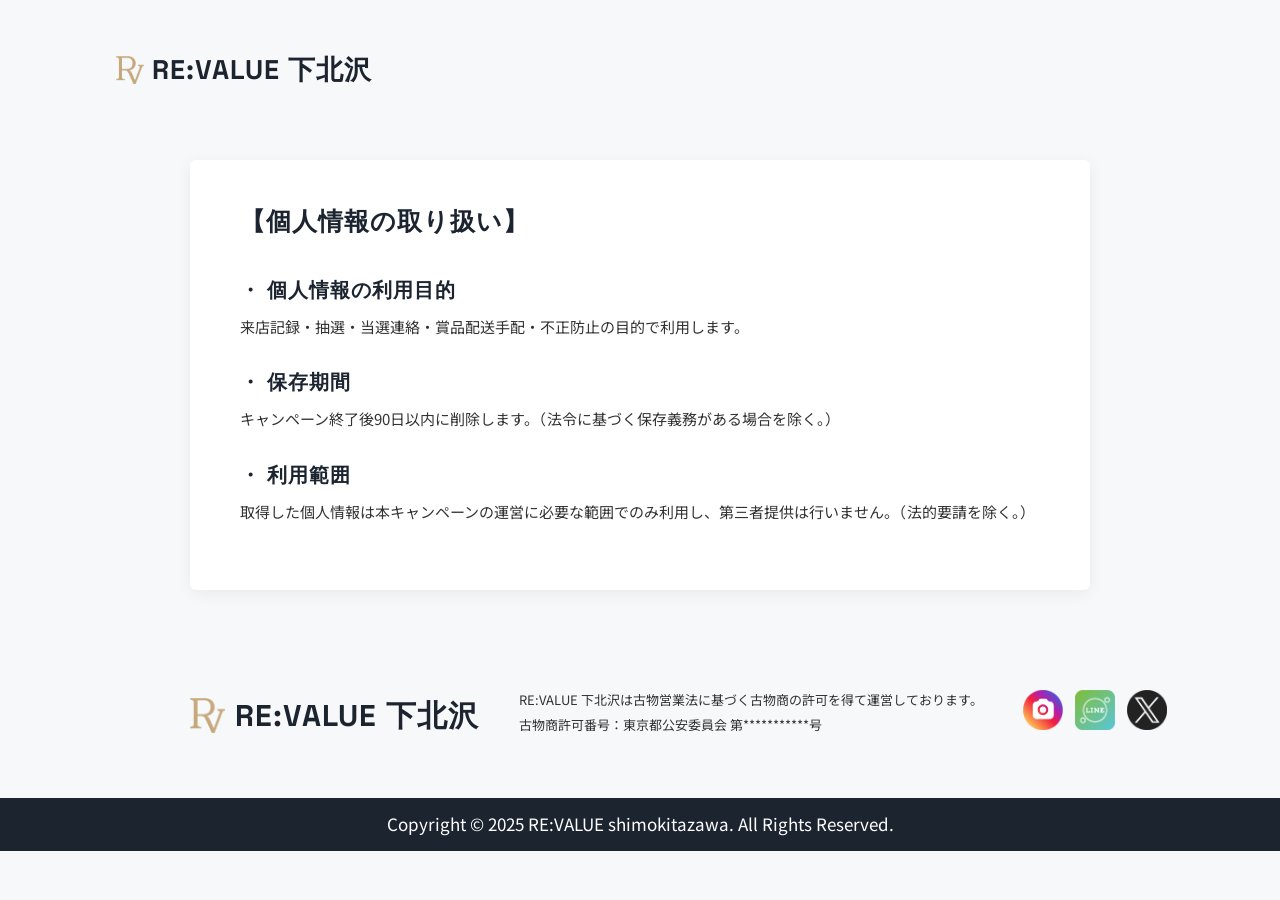
==== commit 10d300b0: "c" ====
--- a/privacy.html
+++ b/privacy.html
@@ -3,8 +3,19 @@
 <head>
   <meta charset="UTF-8">
   <meta name="viewport" content="width=device-width, initial-scale=1.0">
-  <title>利用規約 | RE:VALUE 下北沢</title>
+  <title>個人情報の取り扱い | RE:VALUE 下北沢</title>
+  <meta name="description" content="RE:VALUE下北沢のプライバシーポリシー。個人情報の取り扱い方針について説明しています。">
+<link rel="canonical" href="https://shiori-a.github.io/re-value_lp/privacy.html">
+
+  <!-- Webフォント（Google Fonts） -->
+<link rel="preconnect" href="https://fonts.googleapis.com">
+<link rel="preconnect" href="https://fonts.gstatic.com" crossorigin>
+<link
+  href="https://fonts.googleapis.com/css2?family=Noto+Sans+JP:wght@400;500;700&family=Space+Grotesk:wght@500;700&display=swap"
+  rel="stylesheet">
   <link rel="stylesheet" href="style.css">
+  <link rel="icon" href="images/favicon.ico" type="image/x-icon">
+
 </head>
 
 <body class="subpage">
--- a/style.css
+++ b/style.css
@@ -35,7 +35,7 @@
   font-family: "Space Grotesk", sans-serif;
   color: #1C2430;
   letter-spacing: 0.1rem;
-  font-size: 2rem;
+  font-size: 2.3rem;
 }
 
 h3{
@@ -44,7 +44,6 @@
   letter-spacing: 0.1rem;
   font-size: 1.7rem;
 }
-
 
 /* ヘッダー */
 .header {
@@ -55,6 +54,8 @@
   margin-top: 2rem;
 }
 
+
+
 .header-logo-block {
   display: flex;
   align-items: center;
@@ -87,161 +88,115 @@
 }
 
 
-/* 全体 */
+/* --- ファーストビュー全体 --- */
 .fv {
-  position: relative;
   width: 100%;
-  min-height: 95vh;                 
-  
-  background-image: url("images/fv.jpg");
-  background-size: cover;           /* ← ここは cover に戻してOK */
+  background-color: #fff;
+}
+
+.fv-visual {
+  width: 100%;
+  aspect-ratio: 1 / 1.8; /* 画像比率に合わせて調整 */
+  background-image: url("images/fv3.jpg");
+  background-size: contain;
   background-repeat: no-repeat;
   background-position: center top;
-
-  padding: 4rem 2rem 3rem;          /* ← 上と下にしっかり余白 */
-}
-
-
-h1{
-  font-size: 2.3rem;
-  letter-spacing: 0.08rem;
-  padding-left: 1rem;
-}
-
-.fv-inner{
-  display: block;
-}
-
-.fv-right{
-  margin-top: 2;
-}
-/* メインコピー */
-.fv-copy {
-  font-size: 1.7rem;
-  color: #1C2430;
-  line-height: 0.9;
-  margin-bottom: 1.6rem;
-  margin-top: 2rem;
-  font-weight: 500;
-}
-
-.fv-copy .big {
-  font-size: 3.5rem;
-  font-weight: 700;
-}
-
-/* バッジ */
-.fv-badge {
-  position: absolute;
-  top:  3%;
-  right: 4%;
-  background:  linear-gradient(
-    to bottom,
-     #E3C46B 35%,
-     #fff4d5 75%,
-     #fff 100%
-  );
-  border: 0.1rem solid #E3C46B;
-  color: #1C2430;
+}
+
+.fv-inner {
+  width: 100%;
+  padding: 10px 20px 30px;
+  box-sizing: border-box;
+  display: flex;
+  flex-direction: column;
+  align-items: center;
+  background-image: url("images/btn-bg.jpg");
+  background-size: cover;
+  background-position: center center;
+  background-repeat: no-repeat;
+
+}
+
+/* --- 【重要】ここがポイント：ボタン2つを包むエリア --- */
+.fv-cta {
+  width: 100%;
+  max-width: 360px;
+  padding: 20px; /* 背景画像が見えるように内側に余白を作る */
   
-  width: 27vw;
-  height: 27vw;
-  max-width: 100px;
-  max-height: 100px;
-  
-  border-radius: 50%;
+}
+
+/* --- ボタン共通設定（元の色と形を維持） --- */
+.cta-btn {
   display: flex;
   align-items: center;
   justify-content: center;
-  text-align: center;
-  line-height: 1.4;
-}
-
-.fv-badge-text {
-  font-size: 4.2vw;
-  font-weight: 600;
-  line-height: 1.4;
-}
-
-/* バッグ画像 */
-.fv-bags {
   width: 100%;
-  margin-left: 2rem;
-}
-
-/* サブ説明 */
-.fv-sub p {
-  color: #333;
-  font-size: 1.3rem;
-  line-height: 1.5;
-  margin-left: -18rem;
-  margin-bottom: 16px;
-  text-align: center;
+  height: 56px;
+  border-radius: 6px;
+  font-size: 1.65rem;
+  font-weight: bold;
+  text-decoration: none;
   letter-spacing: 0.1rem;
-}
-
-/* メイン訴求 */
-.fv-title {
+  box-shadow: 0 4px 10px rgba(0, 0, 0, 0.1);
+  transition: opacity 0.3s;
+}
+
+/* --- メインボタン（元の紺色） --- */
+.cta-main {
+  background-color: #1C2430;
+  color: #fff;
+  font-size: 1.7rem;
+  letter-spacing: 0.2rem;
+  margin-bottom: 2rem;
+}
+
+/* --- LINEボタン（元のグレー） --- */
+.cta-line {
+  background-color: #D9DDE2;
   color: #1C2430;
-  font-size: 2.4rem;
-  font-weight: 800;
-  margin: 1.2rem;
-  text-align: center;
+  margin-bottom: 0; 
+  font-size: 1.7rem;
   letter-spacing: 0.2rem;
 }
-
-/* 注意書き */
-.fv-note {
-  color: #333;
-  font-size: 1.2rem;
-  margin-bottom: 28px;
-}
-
-/* CTA */
-.cta-btn {
-  display: block;
-  text-align: center;
-  padding: 14px 0;
-  border-radius: 6px;
-  font-size: 1.7rem;
-  margin-bottom: 12px;
-  letter-spacing: 0.1rem;
-  text-decoration: none;
-  font-weight: 500;
-}
-
-/* メインCTA */
-.cta-main {
-  background: #1C2430;
-  color: #fff;
-}
-
-/* LINEボタン */
-.cta-line {
-  background: #D9DDE2;
-  color: #1C2430;
-}
-
 
 
 /* 外側の背景（bodyで設定しているなら不要） */
 .steps-wrapper {
-  padding: 48px 16px;
+  padding: 48px 20px;
 }
 
 /* 中央の白ボックス */
 .steps-box {
   background-color: #FFFFFF;
-  border: 0.1rem solid #E3C46B; /* ゴールド */
+  border: 0.15rem solid #E3C46B; /* ゴールド */
   border-radius: 0.4rem;
-  padding: 40px 24px;
+  padding: 40px 20px;
 }
 
 /* タイトル */
 .steps-title {
   font-weight: 700;
   text-align: center;
-  margin-bottom: 40px;
+  margin-bottom: 50px;
+  position: relative;
+  display: block;
+  opacity: 0;
+  transform: translateY(30px);
+  transition: all 0.8s ease-out;
+}
+.step-item.is-visible {
+  opacity: 1;
+  transform: translateY(0);
+}
+/* タイトルの下に金色の二重線を入れる */
+.steps-title::after {
+  content: '';
+  display: block;
+  width: 90px;
+  height: 4px;
+  background: linear-gradient(90deg, #E3C46B, #f9f0d1, #E3C46B);
+  margin: 8px auto 0;
+  border-radius: 2px;
 }
 
 /* STEPの並び（SP用） */
@@ -660,10 +615,6 @@
 .faq-item.open .faq-answer {
   padding-top: 1.6rem;
   padding-bottom:5rem;
-}
-
-.faq-item.open .faq-icon {
-  transform: rotate(180deg);
 }
 
 .bold{
@@ -942,6 +893,7 @@
   margin-top: 2rem;
 }
 
+
 .form-block-title {
   font-size: 1.6rem;
   font-weight: 700;
@@ -959,7 +911,7 @@
   margin-bottom: 0.4rem;
   font-size: 1.4rem;
   color: #333;
-  width: 6rem;
+  width: 9rem;
   font-weight: 500;
 }
 
@@ -1053,7 +1005,7 @@
   right: 0;
   top: 50%;
   transform: translateY(-50%);
-  margin-right: 2.5rem;
+  margin-right: 2rem;
   color: #555;
   font-size: 1.4rem;
 }
@@ -1065,7 +1017,7 @@
   right: 0;
   top: 50%;
   transform: translateY(-50%);
-  margin-right: 2.5rem;
+  margin-right: 2rem;
   color: #555;
   font-size: 1.4rem;
 }
@@ -1121,6 +1073,24 @@
   padding-bottom: 0.4rem;
 }
 
+/* ▼ フェードイン前の状態（非表示） */
+.fade-target {
+  opacity: 0 ;
+  transform: scale(0.96);
+  transition: opacity 0.9s ease, transform 0.9s ease;
+}
+
+/* ▼ 表示状態 */
+.fade-in {
+  opacity: 1 ;
+  transform: scale(1) ;
+}
+
+/* ▼ LINEボタン（少し弱いアニメ：遅延を付ける）*/
+.fade-target.line {
+  transition: opacity 1s ease 0.2s, transform 1s ease 0.2s;
+}
+
 /*　CTAボタン横並び */
 @media screen and (min-width: 768px) {
   .header-logo{
@@ -1858,9 +1828,13 @@
 
 /* ▼ 行ごとを中央寄せ */
   .form-row {
-    justify-content: center;
+    display: flex;
+    align-items: center;
+    justify-content: flex-start;
     gap: 3rem;
-  }
+    margin-bottom: 2rem;
+  }
+
 
   
 /* ▼ セクションタイトル */
@@ -2018,10 +1992,14 @@
     padding: 1.5rem 7rem;
   }
 
-}
-
-
-
+
+  .form-row {
+    display: flex;
+    align-items: center;
+    gap: 16px;
+  }
+
+}
 
 
 
